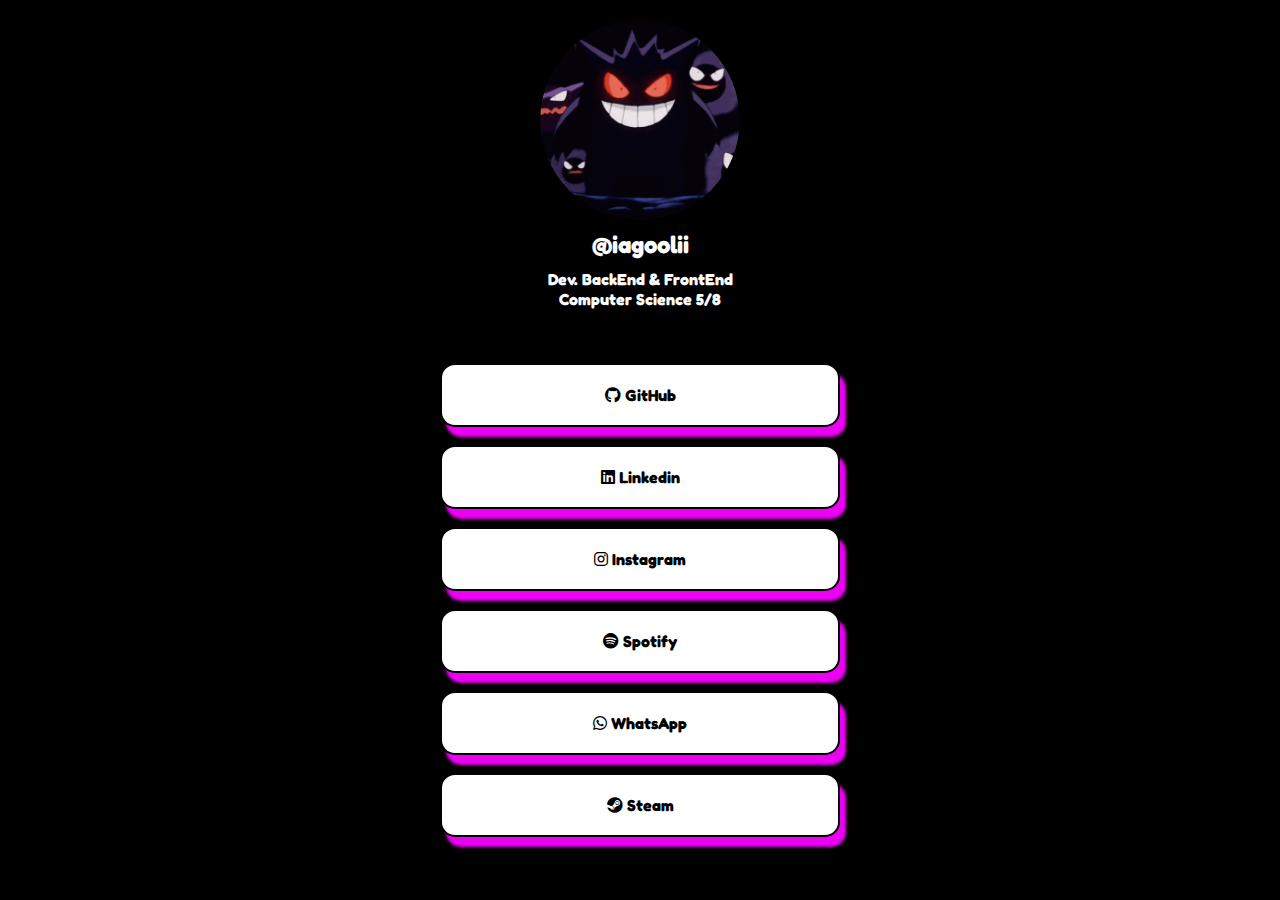
==== index.html @ 110a11ad "Att 0.0" ====
<!DOCTYPE html>
<html lang="pt-BR">
<head>
    <meta charset="UTF-8">
    <meta name="viewport" content="width=device-width, initial-scale=1, maximum-scale=1, user-scalable=no">
    <title>Iago Vargas</title>
    <link rel="stylesheet" href="styles.css">
    <link href="https://fonts.googleapis.com/css2?family=Fredoka:wght@400;600&display=swap" rel="stylesheet">
    <link rel="stylesheet" href="https://cdnjs.cloudflare.com/ajax/libs/font-awesome/6.4.2/css/all.min.css">
    <link rel="stylesheet" href="https://cdnjs.cloudflare.com/ajax/libs/font-awesome/6.0.0/css/all.min.css">
</head>
<body>
    
    
    <div class="titulo">
        <div class="gif-container">
            <img src="imagens/tenor.gif" alt="Haunter GIF" class="profile-gif">
        </div>
        <h1>
            <a href="https://www.instagram.com/iagoolii/" target="_blank" class="username">@iagoolii</a>
        </h1>
        <a><b>Dev. BackEnd & FrontEnd</b></a>
        <a><b>Computer Science 5/8</b></a>
    </div>
    <div class="container">
        <div class="links">
            <a href="https://github.com/Iago-Vargas" target="_blank" class="link">
                <i class="fab fa-github"></i> <b>GitHub</b>
            </a>
            <a href="https://www.linkedin.com/in/iago-vargas-backend/" target="_blank" class="link">
                <i class="fab fa-linkedin"></i> <b>Linkedin</b>
            </a>
            <a href="https://www.instagram.com/iagoolii/" target="_blank" class="link">
                <i class="fab fa-instagram"></i> <b>Instagram</b>
            </a>
            <a href="https://open.spotify.com/user/3145j62dbsevfmb7jxrnztlvba2i?si=d35cb3bf522a4d44" class="link">
                <i class="fab fa-spotify"></i> <b>Spotify</b>
            </a>
            <a href="https://api.whatsapp.com/send?phone=5555996694531" target="_blank" class="link">
                <i class="fab fa-whatsapp"></i> <b>WhatsApp</b>
            </a>
            <a href="https://steamcommunity.com/profiles/76561199050125292/" target="_blank" class="link">
                <i class="fab fa-steam"></i> <b>Steam</b>
            </a>
        </div>
    </div>
    <div class="social-icons">
        
    </div>
</body>
</html>
---- styles.css ----
* {
    margin: 0;
    padding: 0;
    box-sizing: border-box;
}

body {
    font-family: 'Fredoka', sans-serif;
    font-style: normal;
    background-color: #000000;
    display: flex;
    flex-direction: column;
    justify-content: center;
    align-items: center;
    width: 100%; 
    padding: 0 10px; 
    overflow-x: hidden;
    overflow-y: auto; 
}

.username {
    color: white;
    text-decoration: none;
    font-weight: bold;
}

.username:hover {
    text-decoration: underline;
}

.titulo {
    text-align: center;
    display: flex;
    flex-direction: column;
    align-items: center;
    justify-content: center;
    padding: 20px;
    color: #FFFFFF;
    width: 100%; 
}

.container {
    text-align: center;
    background-color: #000000;
    padding: 20px;
    border-radius: 40px;
    width: 100%;
    max-width: 500px; 
    margin: 10px auto; 
    overflow: hidden; 
}
.gif-container {
    width: 200px;
    height: 200px;
    overflow: hidden;
    display: flex;
    align-items: center;
    justify-content: center;
    border-radius: 50%; /* Mantém o formato redondo */
}

.profile-gif {
    width: 100%;
    height: 100%;
    object-fit: cover; /* Garante que o GIF preencha a área sem distorção */
    border-radius: 50%;
}

h1 {
    font-size: 24px;
    margin: 10px 0;
}

p {
    font-size: 16px;
    color: #FFFFFF;
    margin: 10px 0;
}

.links {
    display: flex;
    flex-direction: column;
    gap: 10px;
    width: 100%;
    align-items: center;
}

@keyframes shake {
    0% { transform: translateX(0); }
    20% { transform: translateX(-5px); }
    40% { transform: translateX(5px); }
    60% { transform: translateX(-5px); }
    80% { transform: translateX(5px); }
    100% { transform: translateX(0); }
}

.link {
    margin: 4px;
    text-decoration: none;
    color: #000000;
    background-color: #FFFFFF;
    padding: 20px 30px;
    border: 2px solid #000000;
    border-radius: 15px;
    transition: transform 0.2s ease, background-color 0.1s ease;
    font-weight: bold;
    text-align: center;
    box-shadow: 6px 10px 3px #eb02f3;
    display: inline-block;
    width: 100%;
    max-width: 400px;
    
    /* Animação de tremor ao carregar */
    animation: shake 1s ease-in-out;
}
.link:hover {
    transform: translateY(-5px);
    background-color: #FFFFFF;
}

.link:active {
    transform: translateY(2px);
}

.social-icons {
    display: flex;
    justify-content: center;
    gap: 15px;
    margin-top: 20px;
}

.social-icons a {
    color: white;
    font-size: 30px;
    transition: transform 0.2s ease;
}

.social-icons a:hover {
    transform: scale(1.2);
}
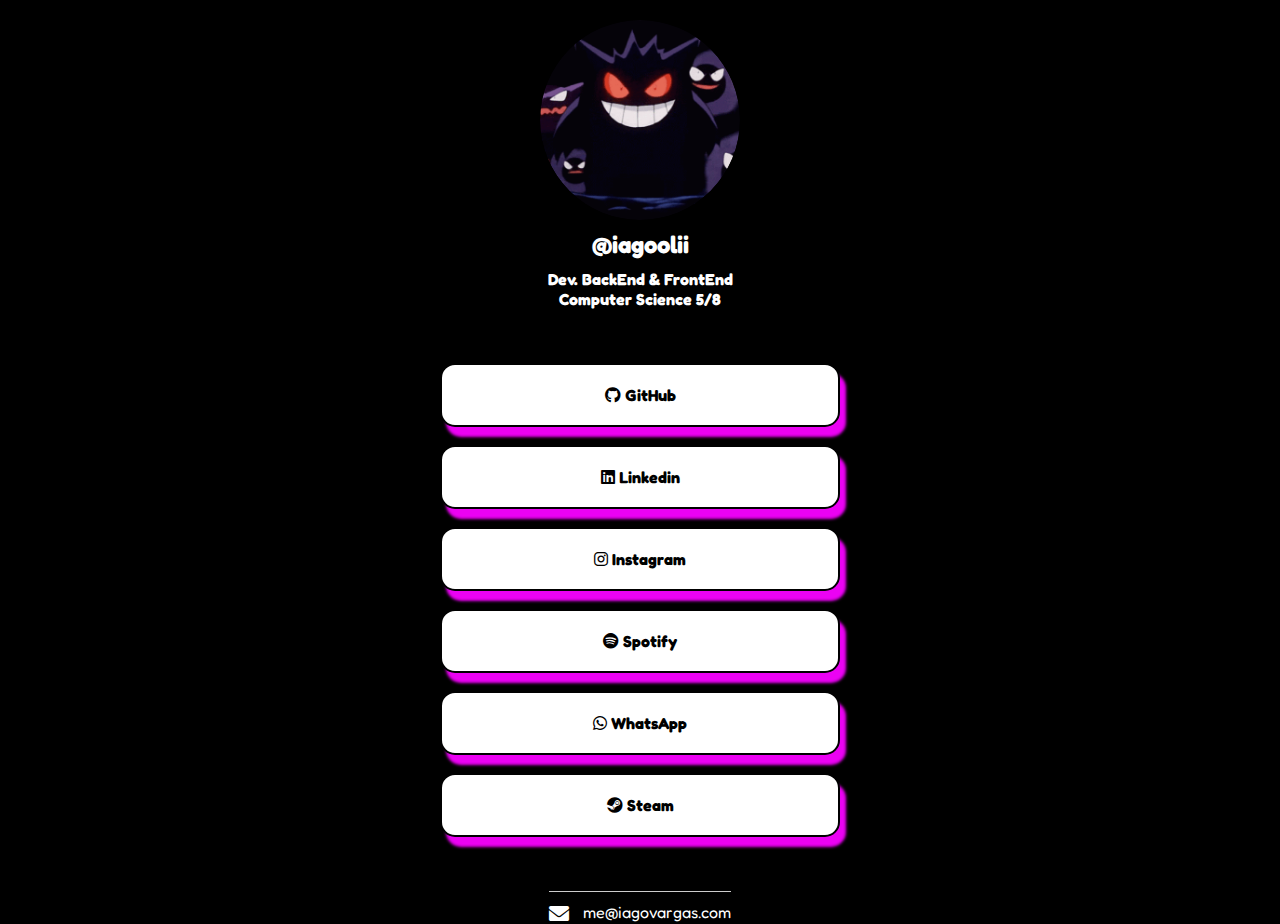
==== commit ab28e773: "Att 0.1" ====
--- a/index.html
+++ b/index.html
@@ -5,6 +5,7 @@
     <meta name="viewport" content="width=device-width, initial-scale=1, maximum-scale=1, user-scalable=no">
     <title>Iago Vargas</title>
     <link rel="stylesheet" href="styles.css">
+    <link rel="icon" href="imagens/gengaricon.png" type="image/x-icon">
     <link href="https://fonts.googleapis.com/css2?family=Fredoka:wght@400;600&display=swap" rel="stylesheet">
     <link rel="stylesheet" href="https://cdnjs.cloudflare.com/ajax/libs/font-awesome/6.4.2/css/all.min.css">
     <link rel="stylesheet" href="https://cdnjs.cloudflare.com/ajax/libs/font-awesome/6.0.0/css/all.min.css">
@@ -44,8 +45,11 @@
             </a>
         </div>
     </div>
-    <div class="social-icons">
-        
+    <div class="email-container">
+        <a href="mailto:me@iagovargas.com">
+            <i class="fas fa-envelope email-icon"></i>
+            me@iagovargas.com
+        </a>
     </div>
 </body>
 </html>--- a/styles.css
+++ b/styles.css
@@ -56,13 +56,13 @@
     display: flex;
     align-items: center;
     justify-content: center;
-    border-radius: 50%; /* Mantém o formato redondo */
+    border-radius: 50%;
 }
 
 .profile-gif {
     width: 100%;
     height: 100%;
-    object-fit: cover; /* Garante que o GIF preencha a área sem distorção */
+    object-fit: cover; 
     border-radius: 50%;
 }
 
@@ -110,7 +110,7 @@
     width: 100%;
     max-width: 400px;
     
-    /* Animação de tremor ao carregar */
+    
     animation: shake 1s ease-in-out;
 }
 .link:hover {
@@ -122,20 +122,27 @@
     transform: translateY(2px);
 }
 
-.social-icons {
-    display: flex;
-    justify-content: center;
-    gap: 15px;
-    margin-top: 20px;
+.email-container {
+    text-align: center;
+    border-top: 1px solid #ccc;
+    padding-top: 10px;
+    margin-top: 20px; 
 }
 
-.social-icons a {
-    color: white;
-    font-size: 30px;
-    transition: transform 0.2s ease;
+
+.email-icon {
+    font-size: 20px;
+    margin-right: 10px;
+    vertical-align: middle; 
 }
 
-.social-icons a:hover {
-    transform: scale(1.2);
+
+.email-container a {
+    font-size: 16px;
+    color: #ffffff;
+    text-decoration: none;
 }
 
+.email-container a:hover {
+    color: #ffffff; 
+}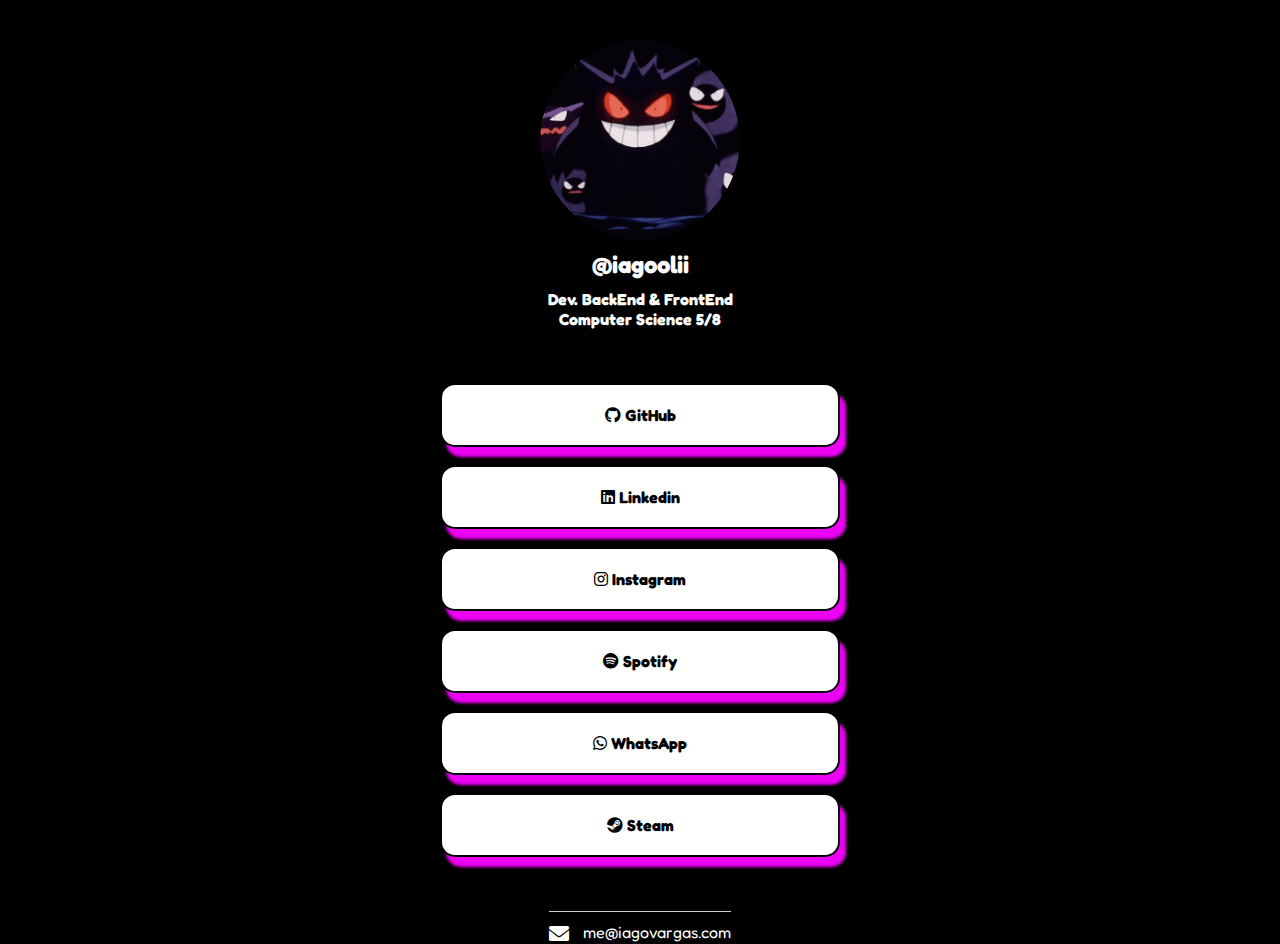
==== commit 590f59a2: "Att 0.4" ====
--- a/index.html
+++ b/index.html
@@ -4,15 +4,22 @@
     <meta charset="UTF-8">
     <meta name="viewport" content="width=device-width, initial-scale=1, maximum-scale=1, user-scalable=no">
     <title>Iago Vargas</title>
+<<<<<<< HEAD
+    <link rel="stylesheet" href="CSS_Central.css">
+=======
     <link rel="stylesheet" href="styles.css">
+>>>>>>> 756818250e18570c900deefb679c1a57d9ecf05a
     <link rel="icon" href="imagens/gengaricon.png" type="image/x-icon">
     <link href="https://fonts.googleapis.com/css2?family=Fredoka:wght@400;600&display=swap" rel="stylesheet">
     <link rel="stylesheet" href="https://cdnjs.cloudflare.com/ajax/libs/font-awesome/6.4.2/css/all.min.css">
     <link rel="stylesheet" href="https://cdnjs.cloudflare.com/ajax/libs/font-awesome/6.0.0/css/all.min.css">
 </head>
 <body>
+<<<<<<< HEAD
+=======
     
     
+>>>>>>> 756818250e18570c900deefb679c1a57d9ecf05a
     <div class="titulo">
         <div class="gif-container">
             <img src="imagens/tenor.gif" alt="Haunter GIF" class="profile-gif">
--- a/CSS_Central.css
+++ b/CSS_Central.css
@@ -0,0 +1,148 @@
+* {
+    margin: 0;
+    padding: 0;
+    box-sizing: border-box;
+}
+
+body {
+    font-family: 'Fredoka', sans-serif;
+    font-style: normal;
+    background-color: #000000;
+    display: flex;
+    flex-direction: column;
+    justify-content: center;
+    align-items: center;
+    width: 100%; 
+    padding: 0 10px; 
+    overflow-x: hidden;
+    overflow-y: auto; 
+}
+
+.username {
+    color: white;
+    text-decoration: none;
+    font-weight: bold;
+}
+
+.username:hover {
+    text-decoration: underline;
+}
+
+.titulo {
+    text-align: center;
+    display: flex;
+    flex-direction: column;
+    align-items: center;
+    justify-content: center;
+    padding: 20px;
+    color: #FFFFFF;
+    width: 100%; 
+}
+
+.container {
+    text-align: center;
+    background-color: #000000;
+    padding: 20px;
+    border-radius: 40px;
+    width: 100%;
+    max-width: 500px; 
+    margin: 10px auto; 
+    overflow: hidden; 
+}
+.gif-container {
+    width: 200px;
+    height: 200px;
+    overflow: hidden;
+    display: flex;
+    align-items: center;
+    justify-content: center;
+    border-radius: 50%;
+}
+
+.profile-gif {
+    width: 100%;
+    height: 100%;
+    object-fit: cover; 
+    border-radius: 50%;
+}
+
+h1 {
+    font-size: 24px;
+    margin: 10px 0;
+}
+
+p {
+    font-size: 16px;
+    color: #FFFFFF;
+    margin: 10px 0;
+}
+
+.links {
+    display: flex;
+    flex-direction: column;
+    gap: 10px;
+    width: 100%;
+    align-items: center;
+}
+
+@keyframes shake {
+    0% { transform: translateX(0); }
+    20% { transform: translateX(-5px); }
+    40% { transform: translateX(5px); }
+    60% { transform: translateX(-5px); }
+    80% { transform: translateX(5px); }
+    100% { transform: translateX(0); }
+}
+
+.link {
+    margin: 4px;
+    text-decoration: none;
+    color: #000000;
+    background-color: #FFFFFF;
+    padding: 20px 30px;
+    border: 2px solid #000000;
+    border-radius: 15px;
+    transition: transform 0.2s ease, background-color 0.1s ease;
+    font-weight: bold;
+    text-align: center;
+    box-shadow: 6px 10px 3px #eb02f3;
+    display: inline-block;
+    width: 100%;
+    max-width: 400px;
+    
+    
+    animation: shake 1s ease-in-out;
+}
+.link:hover {
+    transform: translateY(-5px);
+    background-color: #FFFFFF;
+}
+
+.link:active {
+    transform: translateY(2px);
+}
+
+.email-container {
+    text-align: center;
+    border-top: 1px solid #ccc;
+    padding-top: 10px;
+    margin-top: 20px; 
+}
+
+
+.email-icon {
+    font-size: 20px;
+    margin-right: 10px;
+    vertical-align: middle; 
+}
+
+
+.email-container a {
+    font-size: 16px;
+    color: #ffffff;
+    text-decoration: none;
+}
+
+.email-container a:hover {
+    color: #ffffff; 
+}--- a/styles.css
+++ b/styles.css
@@ -1,3 +1,106 @@
+<<<<<<< HEAD
+/* Estilos gerais */
+body {
+    font-family: 'Fredoka', sans-serif;
+    background-color: #FFFFFF;
+    display: flex;
+    flex-direction: column;
+    justify-content: flex-start; /* Ajusta para começar do topo */
+    align-items: center;
+    width: 100%;
+    padding: 0;
+    margin: 0;
+    overflow-x: hidden;
+    overflow-y: auto;
+}
+
+#particles-js {
+    position: fixed;
+    width: 100%;
+    height: 100%;
+    top: 0;
+    left: 0;
+    background-color: #1a1a1a;
+    z-index: -1;  /* Asegure que as partículas fiquem atrás de outros elementos */
+}
+
+.windows-nav {
+    background-color: rgb(32, 32, 32);
+    padding: 10px 15px; /* Reduz o padding */
+    border-radius: 0 0 10px 10px; /* Bordas retas na parte superior e curvas na parte inferior */
+    border-left: 1px solid rgba(3, 205, 255, 0.8); /* Borda ao redor da barra de navegação */
+    border-right: 1px solid rgba(3, 205, 255, 0.8); /* Borda ao redor da barra de navegação */
+    border-bottom: 1px solid rgba(3, 205, 255, 0.8); /* Borda ao redor da barra de navegação */
+    box-shadow: 0 0 20px rgba(3, 205, 255, 0.5); /* Efeito de sombra LED */
+    top: 0; /* Ajusta a posição para o topo */
+    left: 50%;
+    transform: translateX(-50%);
+    width: 40%; /* Ajusta a largura */
+    max-width: 600px; /* Ajusta a largura máxima */
+    z-index: 1000;
+    position: fixed;
+    display: flex;
+    justify-content: center; /* Centraliza os itens do menu */
+    align-items: center;
+}
+
+.nav-content {
+    display: flex;
+    align-items: center;
+    width: 100%;
+    justify-content: space-between; /* Espaça os itens do menu */
+}
+
+.menu {
+    display: flex;
+    list-style: none;
+    margin: 0;
+    padding: 0;
+    width: 100%;
+    justify-content: space-between; /* Espaça os itens do menu */
+}
+
+.menu li {
+    margin: 0 5px; /* Ajusta o espaçamento entre os itens do menu */
+}
+
+.menu li:first-child a {
+    box-shadow: 0 0 20px rgba(3, 205, 255, 0.8); /* Efeito de luz brilhante no primeiro botão */
+}
+
+.menu li a {
+    font-family: 'Times New Roman', Times, serif; 
+    font-size: 12px; /* Ajuste o tamanho do texto conforme necessário */
+    border: 1px solid rgba(3, 205, 255, 0.4); /* Borda azul fraca na parte superior */
+    border-bottom: 2px solid rgba(3, 205, 255, 0.8); /* Borda azul forte na parte inferior */
+    color: #fff;
+    text-decoration: none;
+    padding: 5px 10px; /* Ajusta o padding */
+    border-radius: 20px; /* Ajusta o border-radius */
+    transition: box-shadow 0.3s ease;
+}
+
+.menu li a:focus {
+    outline: none;
+    box-shadow: 0 0 10px 2px #00ffff; /* Efeito de borda azul neon */
+}
+
+.carousel-container {
+    position: relative;
+    width: 100%;
+    height: 400px;
+    display: flex;
+    justify-content: center;
+    align-items: center;
+    margin-top: 220px;
+}
+
+.curved-carousel {
+    position: relative;
+    width: 80%;
+    height: 400px;
+    perspective: 800px;
+=======
 * {
     margin: 0;
     padding: 0;
@@ -145,4 +248,170 @@
 
 .email-container a:hover {
     color: #ffffff; 
+}
+
+/* main */
+/* Barra de navegação fixa */
+.windows-nav {
+    width: 100%;
+    background-color: #2d2d2d;
+    padding: 10px 20px;
+    box-shadow: 0 2px 5px rgba(0, 0, 0, 0.2);
+    position: fixed;
+    top: 0;
+    left: 0;
+    z-index: 1000;
+}
+
+.windows-nav ul {
+    list-style: none;
+    display: flex;
+    margin: 0;
+    padding: 0;
+}
+
+.windows-nav ul li {
+    margin-right: 20px;
+}
+
+.windows-nav ul li a {
+    color: #fff;
+    text-decoration: none;
+    font-size: 16px;
+    padding: 5px 10px;
+    border-radius: 3px;
+    transition: background-color 0.3s ease;
+}
+
+.windows-nav ul li a:hover {
+    background-color: #4d4d4d;
+}
+
+/* Estilos para o carrossel 3D */
+.curved-carousel {
+    position: relative;
+    width: 100%;
+    height: 400px;
+    margin-top: 100px;
+    perspective: 1200px; /* Perspectiva para efeito 3D */
+>>>>>>> 756818250e18570c900deefb679c1a57d9ecf05a
+    display: flex;
+    justify-content: center;
+    align-items: center;
+}
+
+<<<<<<< HEAD
+.carousel-item {
+    position: absolute;
+    width: 200px;
+    height: 350px;
+    transform-style: preserve-3d;
+    transition: transform 0.5s ease, filter 0.5s ease;
+    opacity: 1; /* Garantindo visibilidade */
+=======
+/* Ajuste para centralizar os slides */
+.carousel-item {
+    position: absolute;
+    width: 200px;
+    height: 250px;
+    transform-style: preserve-3d;
+    transition: transform 0.5s ease, filter 0.5s ease;
+>>>>>>> 756818250e18570c900deefb679c1a57d9ecf05a
+}
+
+.carousel-item img {
+    width: 100%;
+    height: 100%;
+    object-fit: cover;
+<<<<<<< HEAD
+    border-radius: 20px;
+    box-shadow: 0 4px 8px rgba(0, 0, 0, 0.3);
+}
+
+.carousel-item.active {
+    transform: scale(1.1); /* Destaque da imagem ativa */
+}
+
+=======
+    border-radius: 10px;
+    box-shadow: 0 4px 8px rgba(0, 0, 0, 0.3);
+    filter: blur(5px); /* Todas as imagens começam desfocadas */
+}
+
+/* Remove o desfoque da imagem ativa */
+.carousel-item.active img {
+    filter: blur(0);
+}
+
+/* Botões de navegação do carrossel */
+>>>>>>> 756818250e18570c900deefb679c1a57d9ecf05a
+.carousel-btn {
+    position: absolute;
+    top: 50%;
+    transform: translateY(-50%);
+    background: rgba(255, 255, 255, 0.6);
+    border: none;
+<<<<<<< HEAD
+    padding: 10px 15px;
+    font-size: 24px;
+=======
+    padding: 12px 18px;
+    font-size: 28px;
+>>>>>>> 756818250e18570c900deefb679c1a57d9ecf05a
+    cursor: pointer;
+    z-index: 10;
+    border-radius: 50%;
+    transition: background 0.3s ease-in-out;
+}
+
+<<<<<<< HEAD
+#prevBtn {
+    right: 270px;
+}
+
+#nextBtn {
+    left: 270px;
+}
+
+/* Responsividade */
+@media (max-width: 768px) {
+    .windows-nav {
+        padding: 10px;
+    }
+
+    .menu {
+        flex-wrap: nowrap;
+        overflow-x: auto;
+    }
+
+    .carousel-container {
+        margin-top: 180px;
+    }
+
+    .curved-carousel {
+        height: 300px;
+    }
+
+    .carousel-item {
+        width: 150px;
+        height: 200px;
+    }
+
+    .carousel-btn {
+        padding: 8px 12px;
+        font-size: 20px;
+    }
+=======
+.carousel-btn:hover {
+    background: rgba(255, 255, 255, 0.9);
+}
+
+/* Posicionamento dos botões de navegação */
+#prevBtn {
+    right: 1050px;
+}
+
+#nextBtn {
+    left: 1050px;
+>>>>>>> 756818250e18570c900deefb679c1a57d9ecf05a
 }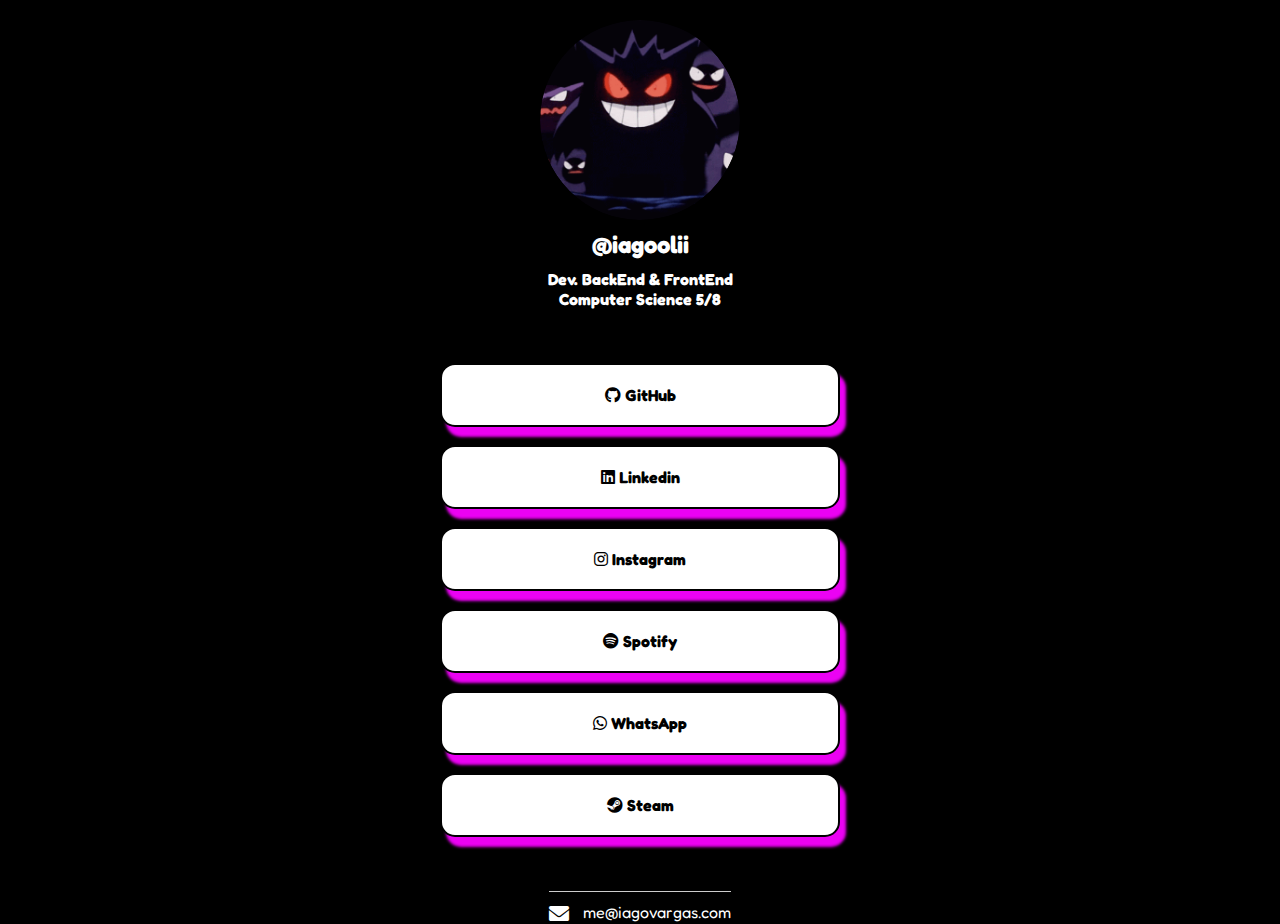
==== commit 4bf79df5: "Update index.html" ====
--- a/index.html
+++ b/index.html
@@ -4,22 +4,13 @@
     <meta charset="UTF-8">
     <meta name="viewport" content="width=device-width, initial-scale=1, maximum-scale=1, user-scalable=no">
     <title>Iago Vargas</title>
-<<<<<<< HEAD
     <link rel="stylesheet" href="CSS_Central.css">
-=======
-    <link rel="stylesheet" href="styles.css">
->>>>>>> 756818250e18570c900deefb679c1a57d9ecf05a
     <link rel="icon" href="imagens/gengaricon.png" type="image/x-icon">
     <link href="https://fonts.googleapis.com/css2?family=Fredoka:wght@400;600&display=swap" rel="stylesheet">
     <link rel="stylesheet" href="https://cdnjs.cloudflare.com/ajax/libs/font-awesome/6.4.2/css/all.min.css">
     <link rel="stylesheet" href="https://cdnjs.cloudflare.com/ajax/libs/font-awesome/6.0.0/css/all.min.css">
 </head>
 <body>
-<<<<<<< HEAD
-=======
-    
-    
->>>>>>> 756818250e18570c900deefb679c1a57d9ecf05a
     <div class="titulo">
         <div class="gif-container">
             <img src="imagens/tenor.gif" alt="Haunter GIF" class="profile-gif">
@@ -59,4 +50,4 @@
         </a>
     </div>
 </body>
-</html>+</html>
